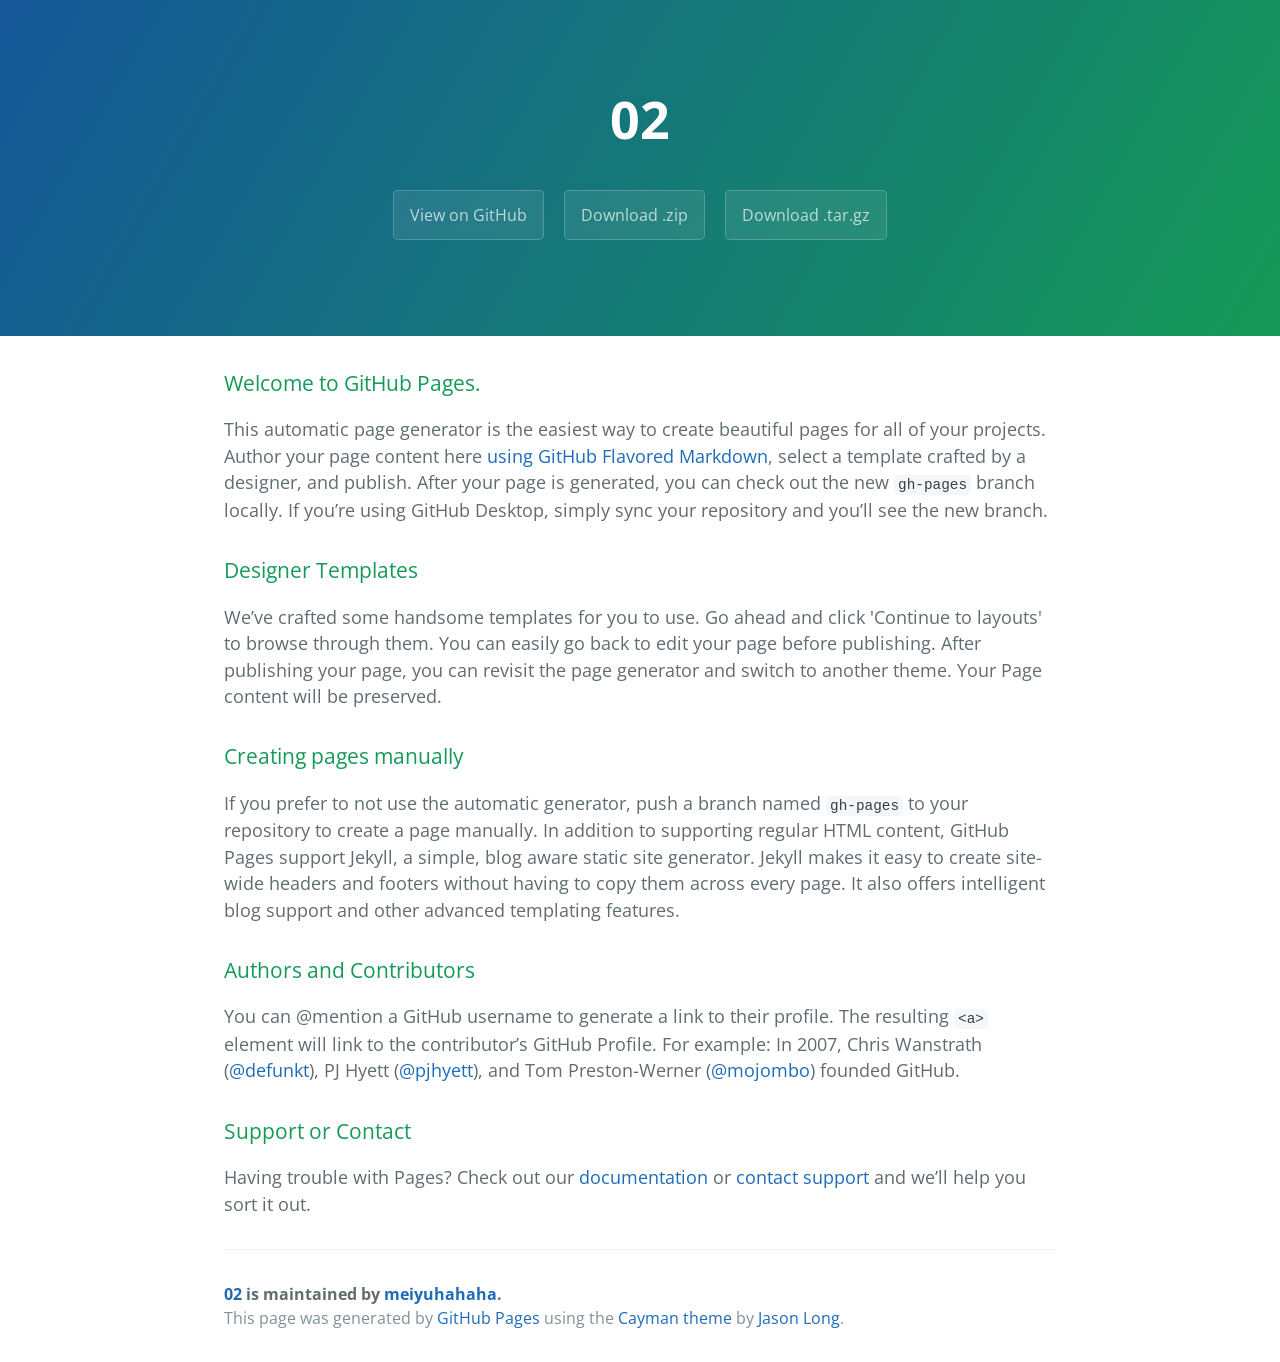
==== index.html @ 29f0afda "Create gh-pages branch via GitHub" ====
<!DOCTYPE html>
<html lang="en-us">
  <head>
    <meta charset="UTF-8">
    <title>02 by meiyuhahaha</title>
    <meta name="viewport" content="width=device-width, initial-scale=1">
    <link rel="stylesheet" type="text/css" href="stylesheets/normalize.css" media="screen">
    <link href='https://fonts.googleapis.com/css?family=Open+Sans:400,700' rel='stylesheet' type='text/css'>
    <link rel="stylesheet" type="text/css" href="stylesheets/stylesheet.css" media="screen">
    <link rel="stylesheet" type="text/css" href="stylesheets/github-light.css" media="screen">
  </head>
  <body>
    <section class="page-header">
      <h1 class="project-name">02</h1>
      <h2 class="project-tagline"></h2>
      <a href="https://github.com/meiyuhahaha/02" class="btn">View on GitHub</a>
      <a href="https://github.com/meiyuhahaha/02/zipball/master" class="btn">Download .zip</a>
      <a href="https://github.com/meiyuhahaha/02/tarball/master" class="btn">Download .tar.gz</a>
    </section>

    <section class="main-content">
      <h3>
<a id="welcome-to-github-pages" class="anchor" href="#welcome-to-github-pages" aria-hidden="true"><span aria-hidden="true" class="octicon octicon-link"></span></a>Welcome to GitHub Pages.</h3>

<p>This automatic page generator is the easiest way to create beautiful pages for all of your projects. Author your page content here <a href="https://guides.github.com/features/mastering-markdown/">using GitHub Flavored Markdown</a>, select a template crafted by a designer, and publish. After your page is generated, you can check out the new <code>gh-pages</code> branch locally. If you’re using GitHub Desktop, simply sync your repository and you’ll see the new branch.</p>

<h3>
<a id="designer-templates" class="anchor" href="#designer-templates" aria-hidden="true"><span aria-hidden="true" class="octicon octicon-link"></span></a>Designer Templates</h3>

<p>We’ve crafted some handsome templates for you to use. Go ahead and click 'Continue to layouts' to browse through them. You can easily go back to edit your page before publishing. After publishing your page, you can revisit the page generator and switch to another theme. Your Page content will be preserved.</p>

<h3>
<a id="creating-pages-manually" class="anchor" href="#creating-pages-manually" aria-hidden="true"><span aria-hidden="true" class="octicon octicon-link"></span></a>Creating pages manually</h3>

<p>If you prefer to not use the automatic generator, push a branch named <code>gh-pages</code> to your repository to create a page manually. In addition to supporting regular HTML content, GitHub Pages support Jekyll, a simple, blog aware static site generator. Jekyll makes it easy to create site-wide headers and footers without having to copy them across every page. It also offers intelligent blog support and other advanced templating features.</p>

<h3>
<a id="authors-and-contributors" class="anchor" href="#authors-and-contributors" aria-hidden="true"><span aria-hidden="true" class="octicon octicon-link"></span></a>Authors and Contributors</h3>

<p>You can @mention a GitHub username to generate a link to their profile. The resulting <code>&lt;a&gt;</code> element will link to the contributor’s GitHub Profile. For example: In 2007, Chris Wanstrath (<a href="https://github.com/defunkt" class="user-mention">@defunkt</a>), PJ Hyett (<a href="https://github.com/pjhyett" class="user-mention">@pjhyett</a>), and Tom Preston-Werner (<a href="https://github.com/mojombo" class="user-mention">@mojombo</a>) founded GitHub.</p>

<h3>
<a id="support-or-contact" class="anchor" href="#support-or-contact" aria-hidden="true"><span aria-hidden="true" class="octicon octicon-link"></span></a>Support or Contact</h3>

<p>Having trouble with Pages? Check out our <a href="https://help.github.com/pages">documentation</a> or <a href="https://github.com/contact">contact support</a> and we’ll help you sort it out.</p>

      <footer class="site-footer">
        <span class="site-footer-owner"><a href="https://github.com/meiyuhahaha/02">02</a> is maintained by <a href="https://github.com/meiyuhahaha">meiyuhahaha</a>.</span>

        <span class="site-footer-credits">This page was generated by <a href="https://pages.github.com">GitHub Pages</a> using the <a href="https://github.com/jasonlong/cayman-theme">Cayman theme</a> by <a href="https://twitter.com/jasonlong">Jason Long</a>.</span>
      </footer>

    </section>

  
  </body>
</html>
---- stylesheets/stylesheet.css ----
* {
  box-sizing: border-box; }

body {
  padding: 0;
  margin: 0;
  font-family: "Open Sans", "Helvetica Neue", Helvetica, Arial, sans-serif;
  font-size: 16px;
  line-height: 1.5;
  color: #606c71; }

a {
  color: #1e6bb8;
  text-decoration: none; }
  a:hover {
    text-decoration: underline; }

.btn {
  display: inline-block;
  margin-bottom: 1rem;
  color: rgba(255, 255, 255, 0.7);
  background-color: rgba(255, 255, 255, 0.08);
  border-color: rgba(255, 255, 255, 0.2);
  border-style: solid;
  border-width: 1px;
  border-radius: 0.3rem;
  transition: color 0.2s, background-color 0.2s, border-color 0.2s; }
  .btn + .btn {
    margin-left: 1rem; }

.btn:hover {
  color: rgba(255, 255, 255, 0.8);
  text-decoration: none;
  background-color: rgba(255, 255, 255, 0.2);
  border-color: rgba(255, 255, 255, 0.3); }

@media screen and (min-width: 64em) {
  .btn {
    padding: 0.75rem 1rem; } }

@media screen and (min-width: 42em) and (max-width: 64em) {
  .btn {
    padding: 0.6rem 0.9rem;
    font-size: 0.9rem; } }

@media screen and (max-width: 42em) {
  .btn {
    display: block;
    width: 100%;
    padding: 0.75rem;
    font-size: 0.9rem; }
    .btn + .btn {
      margin-top: 1rem;
      margin-left: 0; } }

.page-header {
  color: #fff;
  text-align: center;
  background-color: #159957;
  background-image: linear-gradient(120deg, #155799, #159957); }

@media screen and (min-width: 64em) {
  .page-header {
    padding: 5rem 6rem; } }

@media screen and (min-width: 42em) and (max-width: 64em) {
  .page-header {
    padding: 3rem 4rem; } }

@media screen and (max-width: 42em) {
  .page-header {
    padding: 2rem 1rem; } }

.project-name {
  margin-top: 0;
  margin-bottom: 0.1rem; }

@media screen and (min-width: 64em) {
  .project-name {
    font-size: 3.25rem; } }

@media screen and (min-width: 42em) and (max-width: 64em) {
  .project-name {
    font-size: 2.25rem; } }

@media screen and (max-width: 42em) {
  .project-name {
    font-size: 1.75rem; } }

.project-tagline {
  margin-bottom: 2rem;
  font-weight: normal;
  opacity: 0.7; }

@media screen and (min-width: 64em) {
  .project-tagline {
    font-size: 1.25rem; } }

@media screen and (min-width: 42em) and (max-width: 64em) {
  .project-tagline {
    font-size: 1.15rem; } }

@media screen and (max-width: 42em) {
  .project-tagline {
    font-size: 1rem; } }

.main-content :first-child {
  margin-top: 0; }
.main-content img {
  max-width: 100%; }
.main-content h1, .main-content h2, .main-content h3, .main-content h4, .main-content h5, .main-content h6 {
  margin-top: 2rem;
  margin-bottom: 1rem;
  font-weight: normal;
  color: #159957; }
.main-content p {
  margin-bottom: 1em; }
.main-content code {
  padding: 2px 4px;
  font-family: Consolas, "Liberation Mono", Menlo, Courier, monospace;
  font-size: 0.9rem;
  color: #383e41;
  background-color: #f3f6fa;
  border-radius: 0.3rem; }
.main-content pre {
  padding: 0.8rem;
  margin-top: 0;
  margin-bottom: 1rem;
  font: 1rem Consolas, "Liberation Mono", Menlo, Courier, monospace;
  color: #567482;
  word-wrap: normal;
  background-color: #f3f6fa;
  border: solid 1px #dce6f0;
  border-radius: 0.3rem; }
  .main-content pre > code {
    padding: 0;
    margin: 0;
    font-size: 0.9rem;
    color: #567482;
    word-break: normal;
    white-space: pre;
    background: transparent;
    border: 0; }
.main-content .highlight {
  margin-bottom: 1rem; }
  .main-content .highlight pre {
    margin-bottom: 0;
    word-break: normal; }
.main-content .highlight pre, .main-content pre {
  padding: 0.8rem;
  overflow: auto;
  font-size: 0.9rem;
  line-height: 1.45;
  border-radius: 0.3rem; }
.main-content pre code, .main-content pre tt {
  display: inline;
  max-width: initial;
  padding: 0;
  margin: 0;
  overflow: initial;
  line-height: inherit;
  word-wrap: normal;
  background-color: transparent;
  border: 0; }
  .main-content pre code:before, .main-content pre code:after, .main-content pre tt:before, .main-content pre tt:after {
    content: normal; }
.main-content ul, .main-content ol {
  margin-top: 0; }
.main-content blockquote {
  padding: 0 1rem;
  margin-left: 0;
  color: #819198;
  border-left: 0.3rem solid #dce6f0; }
  .main-content blockquote > :first-child {
    margin-top: 0; }
  .main-content blockquote > :last-child {
    margin-bottom: 0; }
.main-content table {
  display: block;
  width: 100%;
  overflow: auto;
  word-break: normal;
  word-break: keep-all; }
  .main-content table th {
    font-weight: bold; }
  .main-content table th, .main-content table td {
    padding: 0.5rem 1rem;
    border: 1px solid #e9ebec; }
.main-content dl {
  padding: 0; }
  .main-content dl dt {
    padding: 0;
    margin-top: 1rem;
    font-size: 1rem;
    font-weight: bold; }
  .main-content dl dd {
    padding: 0;
    margin-bottom: 1rem; }
.main-content hr {
  height: 2px;
  padding: 0;
  margin: 1rem 0;
  background-color: #eff0f1;
  border: 0; }

@media screen and (min-width: 64em) {
  .main-content {
    max-width: 64rem;
    padding: 2rem 6rem;
    margin: 0 auto;
    font-size: 1.1rem; } }

@media screen and (min-width: 42em) and (max-width: 64em) {
  .main-content {
    padding: 2rem 4rem;
    font-size: 1.1rem; } }

@media screen and (max-width: 42em) {
  .main-content {
    padding: 2rem 1rem;
    font-size: 1rem; } }

.site-footer {
  padding-top: 2rem;
  margin-top: 2rem;
  border-top: solid 1px #eff0f1; }

.site-footer-owner {
  display: block;
  font-weight: bold; }

.site-footer-credits {
  color: #819198; }

@media screen and (min-width: 64em) {
  .site-footer {
    font-size: 1rem; } }

@media screen and (min-width: 42em) and (max-width: 64em) {
  .site-footer {
    font-size: 1rem; } }

@media screen and (max-width: 42em) {
  .site-footer {
    font-size: 0.9rem; } }
---- stylesheets/github-light.css ----
/*
The MIT License (MIT)

Copyright (c) 2016 GitHub, Inc.

Permission is hereby granted, free of charge, to any person obtaining a copy
of this software and associated documentation files (the "Software"), to deal
in the Software without restriction, including without limitation the rights
to use, copy, modify, merge, publish, distribute, sublicense, and/or sell
copies of the Software, and to permit persons to whom the Software is
furnished to do so, subject to the following conditions:

The above copyright notice and this permission notice shall be included in all
copies or substantial portions of the Software.

THE SOFTWARE IS PROVIDED "AS IS", WITHOUT WARRANTY OF ANY KIND, EXPRESS OR
IMPLIED, INCLUDING BUT NOT LIMITED TO THE WARRANTIES OF MERCHANTABILITY,
FITNESS FOR A PARTICULAR PURPOSE AND NONINFRINGEMENT. IN NO EVENT SHALL THE
AUTHORS OR COPYRIGHT HOLDERS BE LIABLE FOR ANY CLAIM, DAMAGES OR OTHER
LIABILITY, WHETHER IN AN ACTION OF CONTRACT, TORT OR OTHERWISE, ARISING FROM,
OUT OF OR IN CONNECTION WITH THE SOFTWARE OR THE USE OR OTHER DEALINGS IN THE
SOFTWARE.

*/

.pl-c /* comment */ {
  color: #969896;
}

.pl-c1 /* constant, variable.other.constant, support, meta.property-name, support.constant, support.variable, meta.module-reference, markup.raw, meta.diff.header */,
.pl-s .pl-v /* string variable */ {
  color: #0086b3;
}

.pl-e /* entity */,
.pl-en /* entity.name */ {
  color: #795da3;
}

.pl-smi /* variable.parameter.function, storage.modifier.package, storage.modifier.import, storage.type.java, variable.other */,
.pl-s .pl-s1 /* string source */ {
  color: #333;
}

.pl-ent /* entity.name.tag */ {
  color: #63a35c;
}

.pl-k /* keyword, storage, storage.type */ {
  color: #a71d5d;
}

.pl-s /* string */,
.pl-pds /* punctuation.definition.string, string.regexp.character-class */,
.pl-s .pl-pse .pl-s1 /* string punctuation.section.embedded source */,
.pl-sr /* string.regexp */,
.pl-sr .pl-cce /* string.regexp constant.character.escape */,
.pl-sr .pl-sre /* string.regexp source.ruby.embedded */,
.pl-sr .pl-sra /* string.regexp string.regexp.arbitrary-repitition */ {
  color: #183691;
}

.pl-v /* variable */ {
  color: #ed6a43;
}

.pl-id /* invalid.deprecated */ {
  color: #b52a1d;
}

.pl-ii /* invalid.illegal */ {
  color: #f8f8f8;
  background-color: #b52a1d;
}

.pl-sr .pl-cce /* string.regexp constant.character.escape */ {
  font-weight: bold;
  color: #63a35c;
}

.pl-ml /* markup.list */ {
  color: #693a17;
}

.pl-mh /* markup.heading */,
.pl-mh .pl-en /* markup.heading entity.name */,
.pl-ms /* meta.separator */ {
  font-weight: bold;
  color: #1d3e81;
}

.pl-mq /* markup.quote */ {
  color: #008080;
}

.pl-mi /* markup.italic */ {
  font-style: italic;
  color: #333;
}

.pl-mb /* markup.bold */ {
  font-weight: bold;
  color: #333;
}

.pl-md /* markup.deleted, meta.diff.header.from-file */ {
  color: #bd2c00;
  background-color: #ffecec;
}

.pl-mi1 /* markup.inserted, meta.diff.header.to-file */ {
  color: #55a532;
  background-color: #eaffea;
}

.pl-mdr /* meta.diff.range */ {
  font-weight: bold;
  color: #795da3;
}

.pl-mo /* meta.output */ {
  color: #1d3e81;
}
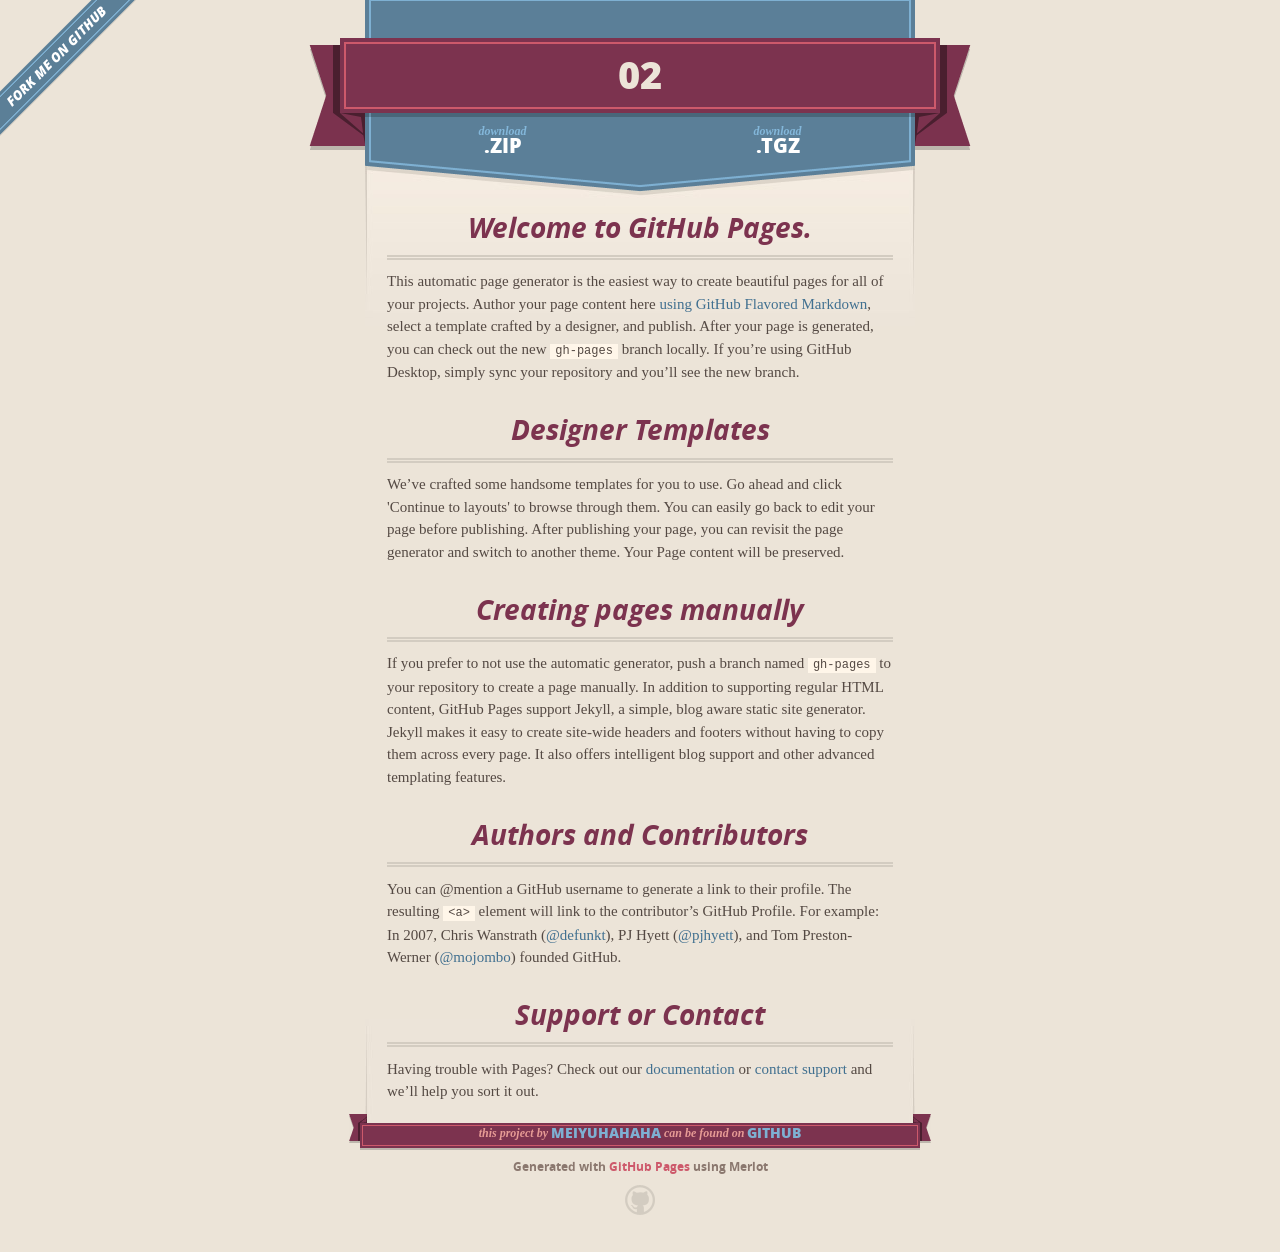
==== commit a44f7d85: "Create gh-pages branch via GitHub" ====
--- a/index.html
+++ b/index.html
@@ -1,25 +1,52 @@
 <!DOCTYPE html>
-<html lang="en-us">
+<html>
   <head>
-    <meta charset="UTF-8">
+    <meta charset='utf-8'>
+    <meta http-equiv="X-UA-Compatible" content="chrome=1">
+    <meta name="viewport" content="width=640">
+
+    <link rel="stylesheet" href="stylesheets/core.css" media="screen">
+    <link rel="stylesheet" href="stylesheets/mobile.css" media="handheld, only screen and (max-device-width:640px)">
+    <link rel="stylesheet" href="stylesheets/github-light.css">
+
+    <script type="text/javascript" src="javascripts/modernizr.js"></script>
+    <script type="text/javascript" src="https://ajax.googleapis.com/ajax/libs/jquery/1.7.1/jquery.min.js"></script>
+    <script type="text/javascript" src="javascripts/headsmart.min.js"></script>
+    <script type="text/javascript">
+      $(document).ready(function () {
+        $('#main_content').headsmart()
+      })
+    </script>
     <title>02 by meiyuhahaha</title>
-    <meta name="viewport" content="width=device-width, initial-scale=1">
-    <link rel="stylesheet" type="text/css" href="stylesheets/normalize.css" media="screen">
-    <link href='https://fonts.googleapis.com/css?family=Open+Sans:400,700' rel='stylesheet' type='text/css'>
-    <link rel="stylesheet" type="text/css" href="stylesheets/stylesheet.css" media="screen">
-    <link rel="stylesheet" type="text/css" href="stylesheets/github-light.css" media="screen">
   </head>
+
   <body>
-    <section class="page-header">
-      <h1 class="project-name">02</h1>
-      <h2 class="project-tagline"></h2>
-      <a href="https://github.com/meiyuhahaha/02" class="btn">View on GitHub</a>
-      <a href="https://github.com/meiyuhahaha/02/zipball/master" class="btn">Download .zip</a>
-      <a href="https://github.com/meiyuhahaha/02/tarball/master" class="btn">Download .tar.gz</a>
-    </section>
+    <a id="forkme_banner" href="https://github.com/meiyuhahaha/_02">View on GitHub</a>
+    <div class="shell">
 
-    <section class="main-content">
-      <h3>
+      <header>
+        <span class="ribbon-outer">
+          <span class="ribbon-inner">
+            <h1>02</h1>
+            <h2></h2>
+          </span>
+          <span class="left-tail"></span>
+          <span class="right-tail"></span>
+        </span>
+      </header>
+
+      <section id="downloads">
+        <span class="inner">
+          <a href="https://github.com/meiyuhahaha/_02/zipball/master" class="zip"><em>download</em> .ZIP</a><a href="https://github.com/meiyuhahaha/_02/tarball/master" class="tgz"><em>download</em> .TGZ</a>
+        </span>
+      </section>
+
+
+      <span class="banner-fix"></span>
+
+
+      <section id="main_content">
+        <h3>
 <a id="welcome-to-github-pages" class="anchor" href="#welcome-to-github-pages" aria-hidden="true"><span aria-hidden="true" class="octicon octicon-link"></span></a>Welcome to GitHub Pages.</h3>
 
 <p>This automatic page generator is the easiest way to create beautiful pages for all of your projects. Author your page content here <a href="https://guides.github.com/features/mastering-markdown/">using GitHub Flavored Markdown</a>, select a template crafted by a designer, and publish. After your page is generated, you can check out the new <code>gh-pages</code> branch locally. If you’re using GitHub Desktop, simply sync your repository and you’ll see the new branch.</p>
@@ -43,15 +70,22 @@
 <a id="support-or-contact" class="anchor" href="#support-or-contact" aria-hidden="true"><span aria-hidden="true" class="octicon octicon-link"></span></a>Support or Contact</h3>
 
 <p>Having trouble with Pages? Check out our <a href="https://help.github.com/pages">documentation</a> or <a href="https://github.com/contact">contact support</a> and we’ll help you sort it out.</p>
+      </section>
 
-      <footer class="site-footer">
-        <span class="site-footer-owner"><a href="https://github.com/meiyuhahaha/02">02</a> is maintained by <a href="https://github.com/meiyuhahaha">meiyuhahaha</a>.</span>
-
-        <span class="site-footer-credits">This page was generated by <a href="https://pages.github.com">GitHub Pages</a> using the <a href="https://github.com/jasonlong/cayman-theme">Cayman theme</a> by <a href="https://twitter.com/jasonlong">Jason Long</a>.</span>
+      <footer>
+        <span class="ribbon-outer">
+          <span class="ribbon-inner">
+            <p>this project by <a href="https://github.com/meiyuhahaha">meiyuhahaha</a> can be found on <a href="https://github.com/meiyuhahaha/_02">GitHub</a></p>
+          </span>
+          <span class="left-tail"></span>
+          <span class="right-tail"></span>
+        </span>
+        <p>Generated with <a href="https://pages.github.com">GitHub Pages</a> using Merlot</p>
+        <span class="octocat"></span>
       </footer>
 
-    </section>
+    </div>
 
-  
+    
   </body>
 </html>
--- a/stylesheets/core.css
+++ b/stylesheets/core.css
@@ -0,0 +1,3 @@
+@import url("screen.css");
+@import url("non-screen.css") handheld;
+@import url("non-screen.css") only screen and (max-device-width:640px);
--- a/stylesheets/mobile.css
+++ b/stylesheets/mobile.css
@@ -0,0 +1,510 @@
+/* Generated by Font Squirrel (http://www.fontsquirrel.com) on February 9, 2012 */
+
+
+@font-face {
+  font-family: 'Open Sans';
+  src: url('../fonts/opensans-regular-webfont.eot');
+  src: url('../fonts/opensans-regular-webfont.eot?#iefix') format('embedded-opentype'),
+       url('../fonts/opensans-regular-webfont.woff') format('woff'),
+       url('../fonts/opensans-regular-webfont.ttf') format('truetype'),
+       url('../fonts/opensans-regular-webfont.svg#OpenSansRegular') format('svg');
+  font-weight: normal;
+  font-style: normal;
+}
+
+@font-face {
+  font-family: 'Open Sans';
+  src: url('../fonts/opensans-italic-webfont.eot');
+  src: url('../fonts/opensans-italic-webfont.eot?#iefix') format('embedded-opentype'),
+       url('../fonts/opensans-italic-webfont.woff') format('woff'),
+       url('../fonts/opensans-italic-webfont.ttf') format('truetype'),
+       url('../fonts/opensans-italic-webfont.svg#OpenSansItalic') format('svg');
+  font-weight: normal;
+  font-style: italic;
+}
+
+@font-face {
+  font-family: 'Open Sans';
+  src: url('../fonts/opensans-bold-webfont.eot');
+  src: url('../fonts/opensans-bold-webfont.eot?#iefix') format('embedded-opentype'),
+       url('../fonts/opensans-bold-webfont.woff') format('woff'),
+       url('../fonts/opensans-bold-webfont.ttf') format('truetype'),
+       url('../fonts/opensans-bold-webfont.svg#OpenSansBold') format('svg');
+  font-weight: bold;
+  font-style: normal;
+}
+
+@font-face {
+  font-family: 'Open Sans';
+  src: url('../fonts/opensans-bolditalic-webfont.eot');
+  src: url('../fonts/opensans-bolditalic-webfont.eot?#iefix') format('embedded-opentype'),
+       url('../fonts/opensans-bolditalic-webfont.woff') format('woff'),
+       url('../fonts/opensans-bolditalic-webfont.ttf') format('truetype'),
+       url('../fonts/opensans-bolditalic-webfont.svg#OpenSansBoldItalic') format('svg');
+  font-weight: bold;
+  font-style: italic;
+}
+
+@font-face {
+  font-family: 'Open Sans';
+  src: url('../fonts/opensans-extrabold-webfont.eot');
+  src: url('../fonts/opensans-extrabold-webfont.eot?#iefix') format('embedded-opentype'),
+       url('../fonts/opensans-extrabold-webfont.woff') format('woff'),
+       url('../fonts/opensans-extrabold-webfont.ttf') format('truetype'),
+       url('../fonts/opensans-extrabold-webfont.svg#OpenSansExtrabold') format('svg');
+  font-weight: bolder;
+  font-style: normal;
+}
+
+
+/* http://meyerweb.com/eric/tools/css/reset/ 
+   v2.0 | 20110126
+   License: none (public domain)
+*/
+
+html, body, div, span, applet, object, iframe,
+h1, h2, h3, h4, h5, h6, p, blockquote, pre,
+a, abbr, acronym, address, big, cite, code,
+del, dfn, em, img, ins, kbd, q, s, samp,
+small, strike, strong, sub, sup, tt, var,
+b, u, i, center,
+dl, dt, dd, ol, ul, li,
+fieldset, form, label, legend,
+table, caption, tbody, tfoot, thead, tr, th, td,
+article, aside, canvas, details, embed, 
+figure, figcaption, footer, header, hgroup, 
+menu, nav, output, ruby, section, summary,
+time, mark, audio, video {
+  margin: 0;
+  padding: 0;
+  border: 0;
+  font-size: 100%;
+  font: inherit;
+  vertical-align: baseline;
+}
+/* HTML5 display-role reset for older browsers */
+article, aside, details, figcaption, figure, 
+footer, header, hgroup, menu, nav, section {
+  display: block;
+}
+body {
+  line-height: 1;
+}
+ol, ul {
+  list-style: none;
+}
+blockquote, q {
+  quotes: none;
+}
+blockquote:before, blockquote:after,
+q:before, q:after {
+  content: '';
+  content: none;
+}
+table {
+  border-collapse: collapse;
+  border-spacing: 0;
+}
+
+header, footer, section {
+  display: block;
+  position: relative;
+}
+
+/* STYLES */
+
+div.shell {
+  display: block;
+  width: 640px;
+  margin: 0 auto;
+}
+
+a#forkme_banner {
+  display: none;
+}
+
+/* header */
+
+header {
+  position: relative;
+  z-index: 2;
+  margin: 0;
+  max-width: 640px;
+  top: 51px;
+}
+
+header span.ribbon-inner {
+  position: relative;
+  display: block;
+  background-color: #cd596b;
+  border: 8px solid #7c334f;
+  padding: 6px;
+  z-index: 1;
+}
+
+header span.left-tail, header span.right-tail {
+  position: relative;
+  display: block;
+  width: 19px;
+  height: 10px;
+  background: transparent url(../images/ribbon-tail-sprite-2x.png) 0 0 no-repeat;
+  position: absolute;
+  bottom: -10px;
+  z-index: 0;
+}
+
+header span.left-tail {
+  background-position: 0 0;
+  left: 0;
+}
+
+header span.right-tail {
+  background-position: -19px 0;
+  right: 0;
+}
+
+header h1 {
+  background-color: #7c334f;
+  font-size: 2em;
+  font-weight: bolder;
+  font-style: normal;
+  text-transform: uppercase;
+  color: #ece4d8;
+  text-align: center;
+  line-height:1;  
+  padding: 14px 20px 0;
+}
+
+header h2 {
+  background-color: #7c334f;
+  font: bold italic .85em/1.5 Georgia, Times, “Times New Roman”, serif;
+  color: #e69b95;
+  padding-bottom: 14px;
+  margin-top: -3px;
+  text-align: center;
+}
+
+section#downloads {
+  position: relative;
+  display: block;
+  height: 171px;
+  width: 602px;
+  padding-bottom: 150px;
+  margin: 51px auto -250px;
+  z-index: 1;
+  background: transparent url(../images/shield.png) center 0 no-repeat;
+}
+
+section#downloads a {
+  display: none;
+}
+
+span.banner-fix {
+  background: transparent url(../images/shield-fallback.png) center top no-repeat;
+  display: block;
+  height: 31px;
+  position: absolute;
+  width: 640px;
+  top: 20px;
+
+}
+
+section#main_content {
+  z-index: 2;
+  padding: 20px 40px 0;
+  min-height:185px;
+}
+
+/* footer */
+
+footer {
+  background: none;
+  padding-top: 104px;
+  margin: -94px auto 40px;
+  max-width:640px;
+  text-align: center;
+}
+
+footer span.ribbon-outer {
+  display: block;
+  position: relative;
+  border-bottom: 2px solid #bdb6ad;
+}
+
+footer span.ribbon-inner {
+  position: relative;
+  display: block;
+  background-color: #cd596b;
+  border: 8px solid #7c334f;
+  padding: 6px;
+  z-index: 1;
+}
+
+footer p {
+  font-family: 'Open Sans', sans-serif;
+  font-weight: bold;
+  font-size: .6em;
+  color: #8b786f;
+}
+
+footer a {
+  color: #cd596b;
+}
+
+footer span.ribbon-inner p {
+  background-color: #7c334f;
+  margin: 0;
+  color: #e69b95;
+  font: bold italic 22px/1 Georgia, Times, “Times New Roman”, serif;
+  height: auto;
+  line-height: 1.1;
+  padding: 20px 0px 10px;
+}
+
+footer span.ribbon-inner a {
+  display: block;
+  position: relative;
+  bottom: 0;
+  color: #7eb0d2;
+  font-family: 'Open Sans', sans-serif;
+  text-transform: uppercase;
+  font-style: normal;
+  font-weight: bolder;
+  font-size: 38px;
+  padding-bottom: 10px;
+}
+
+footer span.ribbon-inner a:hover {
+  color: #7eb0d2;
+}
+
+footer span.left-tail, footer span.right-tail {
+  position: relative;
+  display: block;
+  width: 23px;
+  height: 126px;
+  background: transparent url(../images/small-ribbon-tail-sprite-2x.png) 0 0 no-repeat;
+  position: absolute;
+  top: -126px;
+  z-index: 0;
+}
+
+footer span.left-tail {
+  background-position: 0 0;
+  left: 0;
+}
+
+footer span.right-tail {
+  background-position: -23px 0;
+  right: 0;
+}
+
+footer span.octocat {
+  background: transparent url(../images/octocat-2x.png) 0 0 no-repeat;
+  display: block;
+  width: 60px;
+  height: 60px;
+  margin: 20px auto 0;}
+
+/* content */
+
+body {
+  background: #ece4d8;
+  font: normal normal 30px/1.5 Georgia, Palatino,” Palatino Linotype”, Times, “Times New Roman”, serif;
+  color: #544943;
+  -webkit-font-smoothing: antialiased;
+}
+
+a, a:hover {
+  color: #417090;
+}
+
+a {
+  text-decoration: none;
+}
+
+a:hover {
+  text-decoration: underline;
+}
+
+h1,h2,h3,h4,h5,h6 {
+  font-family: 'Open Sans', sans-serif;
+  font-weight: bold;
+}
+
+p {
+  margin: .7em 0 0;
+}
+
+strong {
+  font-weight: bold;
+}
+
+em {
+  font-style: italic;
+}
+
+ol {
+  margin: .7em 0;
+  list-style-type: decimal;
+  padding-left: 1.35em;
+}
+
+ul {
+  margin: .7em 0;
+  padding-left: 1.35em;
+}
+
+ul li {
+  padding-left: 20px;
+  background: transparent url(../images/chevron-2x.png) left 15px no-repeat;
+}
+
+blockquote {
+  font-family: 'Open Sans', sans-serif;
+  margin: 20px 0;
+  color: #8b786f;
+  padding-left: 1.35em;
+  background: transparent url('../images/blockquote-gfx-2x.png') 0 8px no-repeat;
+}
+
+img {
+  -webkit-box-shadow: 0px 4px 0px #bdb6ad;
+  -moz-box-shadow: 0px 4px 0px #bdb6ad;
+  box-shadow: 0px 4px 0px #bdb6ad;
+  border: 4px solid #fff6e9;
+  max-width: 556px;
+}
+
+hr {
+  border: none;
+  outline: none;
+  height: 42px;
+  background: transparent url('../images/hr-2x.jpg') center center repeat-x;
+  margin: 0 0 20px;
+}
+
+code {
+  background: #fff6e9;
+  font: normal normal .9em/1.7 "Lucida Sans Typewriter", "Lucida Console", Monaco, "Bitstream Vera Sans Mono", monospace;
+  padding: 0 5px 1px;
+}
+
+pre {
+  margin: 10px 0 20px;
+  padding: .7em;
+  background: #fff6e9;
+  border-bottom: 4px solid #bdb6ad;
+  font: normal normal .9em/1.7 "Lucida Sans Typewriter", "Lucida Console", Monaco, "Bitstream Vera Sans Mono", monospace;
+  overflow: auto;
+}
+
+table {
+  background: #fff6e9;
+  display: table;
+  width: 100%;
+  border-collapse: separate;
+  border-bottom: 4px solid #bdb6ad;
+  margin: 10px 0;
+}
+
+tr {
+  display: table-row;
+}
+
+th {
+  display: table-cell;
+  padding: 2px 10px;
+  border: solid #ece4d8;
+  border-width: 0 4px 4px 0;
+  color: #cd596b;
+  font-family: 'Open Sans', sans-serif;
+  font-weight: bold;
+  font-size: .85em;
+}
+
+td {
+  display: table-cell;
+  padding: 0 .7em;
+  border: solid #ece4d8;
+  border-width: 0 4px 4px 0;
+}
+
+td:last-child, th:last-child {
+  border-right: none;
+}
+
+tr:last-child td {
+  border-bottom: none;
+}
+
+dl {
+  margin: .7em 0 20px;
+}
+
+dt {
+  font-family: 'Open Sans', sans-serif;
+  font-weight: bold;
+}
+
+dd {
+  padding-left: 1.35em;
+}
+
+dd p:first-child {
+  margin-top: 0;
+}
+
+/* Content based headers */
+
+#main_content > .header-level-1:first-child,
+#main_content > .header-level-2:first-child,
+#main_content > .header-level-3:first-child,
+#main_content > .header-level-4:first-child,
+#main_content > .header-level-5:first-child,
+#main_content > .header-level-6:first-child {
+  margin-top: 0;
+}
+
+.header-level-1 {
+  font-size: 1.85em;
+  border-bottom: .2em double #d3ccc1;
+  color: #7c334f;
+  text-align: center;
+  font-style: italic;
+  margin: 1.1em 0 .38em;
+  line-height: 1.2;
+  padding-bottom: 10px
+}
+
+.header-level-2 {
+  font-size: 1.58em;
+  color: #7c334f;
+  margin: .95em 0 .5em;
+  border-bottom: .1em solid #D3CCC1;
+  line-height: 1.2;
+  padding-bottom: 10px
+}
+
+.header-level-3 {
+  margin: 20px 0 10px;
+  font-size: 1.45em;
+}
+
+.header-level-4 {
+  margin: .6em 0;
+  font-size: 1.2em;
+  color: #cd596b;
+}
+
+.header-level-5 {
+  margin: .7em 0;
+  font-size: 1em;
+  color: #8b786f;
+}
+
+.header-level-6 {
+  margin: .8em 0;
+  font-size: .85em;
+  font-style: italic;
+}
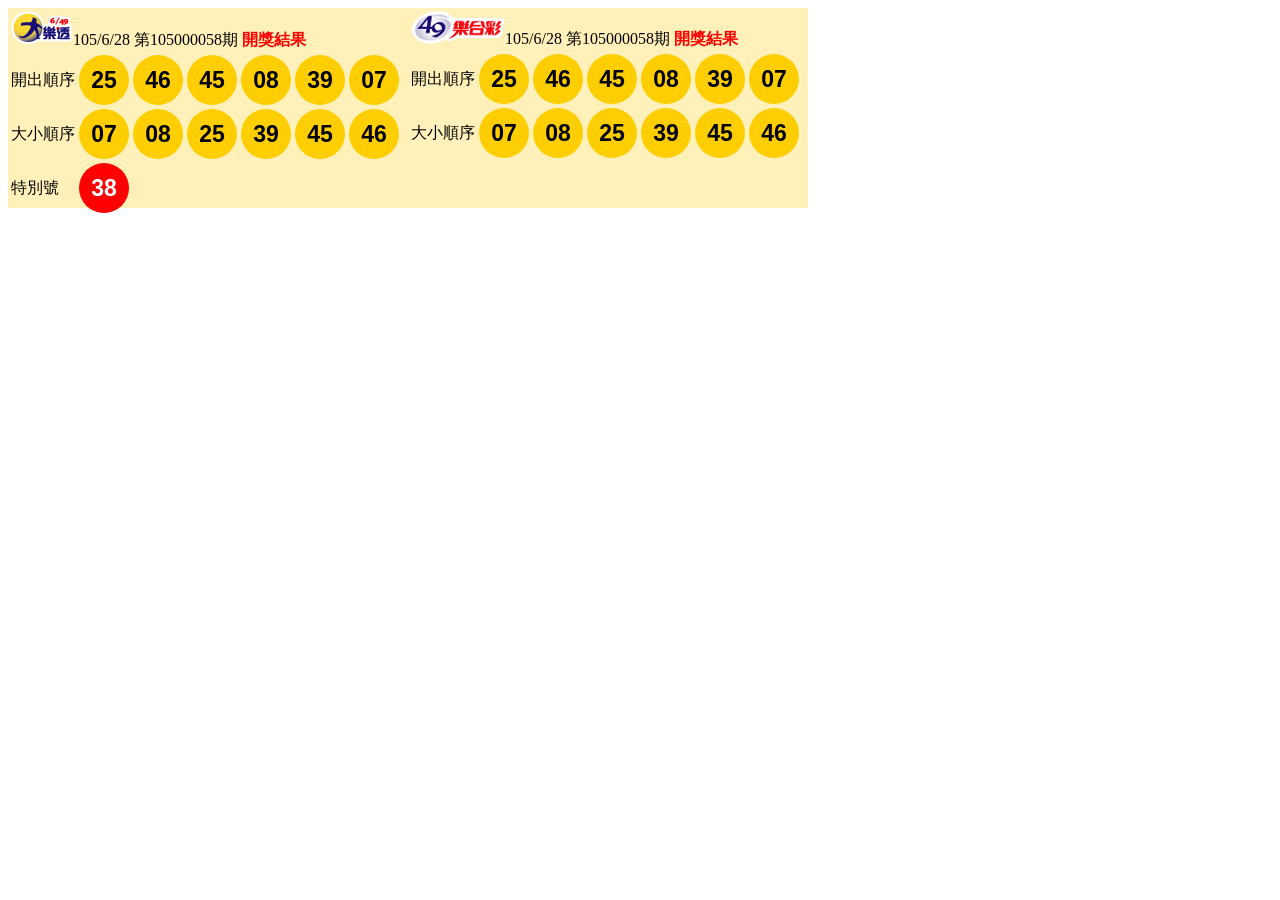
==== commit 3bcb531f: "Add files via upload" ====
--- a/index.html
+++ b/index.html
@@ -1,91 +1,52 @@
-<!DOCTYPE html>
+<!doctype html>
 <html>
-  <head>
-    <meta charset='utf-8'>
-    <meta http-equiv="X-UA-Compatible" content="chrome=1">
-    <meta name="viewport" content="width=640">
+<head>
+    <meta charset="UTF-8">
+    <title>hw2</title>
+    <link rel="stylesheet" href="style.css">
+</head>
 
-    <link rel="stylesheet" href="stylesheets/core.css" media="screen">
-    <link rel="stylesheet" href="stylesheets/mobile.css" media="handheld, only screen and (max-device-width:640px)">
-    <link rel="stylesheet" href="stylesheets/github-light.css">
-
-    <script type="text/javascript" src="javascripts/modernizr.js"></script>
-    <script type="text/javascript" src="https://ajax.googleapis.com/ajax/libs/jquery/1.7.1/jquery.min.js"></script>
-    <script type="text/javascript" src="javascripts/headsmart.min.js"></script>
-    <script type="text/javascript">
-      $(document).ready(function () {
-        $('#main_content').headsmart()
-      })
-    </script>
-    <title>02 by meiyuhahaha</title>
-  </head>
-
-  <body>
-    <a id="forkme_banner" href="https://github.com/meiyuhahaha/_02">View on GitHub</a>
-    <div class="shell">
-
-      <header>
-        <span class="ribbon-outer">
-          <span class="ribbon-inner">
-            <h1>02</h1>
-            <h2></h2>
-          </span>
-          <span class="left-tail"></span>
-          <span class="right-tail"></span>
-        </span>
-      </header>
-
-      <section id="downloads">
-        <span class="inner">
-          <a href="https://github.com/meiyuhahaha/_02/zipball/master" class="zip"><em>download</em> .ZIP</a><a href="https://github.com/meiyuhahaha/_02/tarball/master" class="tgz"><em>download</em> .TGZ</a>
-        </span>
-      </section>
-
-
-      <span class="banner-fix"></span>
-
-
-      <section id="main_content">
-        <h3>
-<a id="welcome-to-github-pages" class="anchor" href="#welcome-to-github-pages" aria-hidden="true"><span aria-hidden="true" class="octicon octicon-link"></span></a>Welcome to GitHub Pages.</h3>
-
-<p>This automatic page generator is the easiest way to create beautiful pages for all of your projects. Author your page content here <a href="https://guides.github.com/features/mastering-markdown/">using GitHub Flavored Markdown</a>, select a template crafted by a designer, and publish. After your page is generated, you can check out the new <code>gh-pages</code> branch locally. If you’re using GitHub Desktop, simply sync your repository and you’ll see the new branch.</p>
-
-<h3>
-<a id="designer-templates" class="anchor" href="#designer-templates" aria-hidden="true"><span aria-hidden="true" class="octicon octicon-link"></span></a>Designer Templates</h3>
-
-<p>We’ve crafted some handsome templates for you to use. Go ahead and click 'Continue to layouts' to browse through them. You can easily go back to edit your page before publishing. After publishing your page, you can revisit the page generator and switch to another theme. Your Page content will be preserved.</p>
-
-<h3>
-<a id="creating-pages-manually" class="anchor" href="#creating-pages-manually" aria-hidden="true"><span aria-hidden="true" class="octicon octicon-link"></span></a>Creating pages manually</h3>
-
-<p>If you prefer to not use the automatic generator, push a branch named <code>gh-pages</code> to your repository to create a page manually. In addition to supporting regular HTML content, GitHub Pages support Jekyll, a simple, blog aware static site generator. Jekyll makes it easy to create site-wide headers and footers without having to copy them across every page. It also offers intelligent blog support and other advanced templating features.</p>
-
-<h3>
-<a id="authors-and-contributors" class="anchor" href="#authors-and-contributors" aria-hidden="true"><span aria-hidden="true" class="octicon octicon-link"></span></a>Authors and Contributors</h3>
-
-<p>You can @mention a GitHub username to generate a link to their profile. The resulting <code>&lt;a&gt;</code> element will link to the contributor’s GitHub Profile. For example: In 2007, Chris Wanstrath (<a href="https://github.com/defunkt" class="user-mention">@defunkt</a>), PJ Hyett (<a href="https://github.com/pjhyett" class="user-mention">@pjhyett</a>), and Tom Preston-Werner (<a href="https://github.com/mojombo" class="user-mention">@mojombo</a>) founded GitHub.</p>
-
-<h3>
-<a id="support-or-contact" class="anchor" href="#support-or-contact" aria-hidden="true"><span aria-hidden="true" class="octicon octicon-link"></span></a>Support or Contact</h3>
-
-<p>Having trouble with Pages? Check out our <a href="https://help.github.com/pages">documentation</a> or <a href="https://github.com/contact">contact support</a> and we’ll help you sort it out.</p>
-      </section>
-
-      <footer>
-        <span class="ribbon-outer">
-          <span class="ribbon-inner">
-            <p>this project by <a href="https://github.com/meiyuhahaha">meiyuhahaha</a> can be found on <a href="https://github.com/meiyuhahaha/_02">GitHub</a></p>
-          </span>
-          <span class="left-tail"></span>
-          <span class="right-tail"></span>
-        </span>
-        <p>Generated with <a href="https://pages.github.com">GitHub Pages</a> using Merlot</p>
-        <span class="octocat"></span>
-      </footer>
-
+<body>
+    
+    <div>
+    <table > 
+    <tr>
+        <td colspan="7"><img src="1.gif" >105/6/28 第105000058期 <font color="red"><strong>開獎結果</strong></font></td>  
+    </tr>
+    <tr>
+        <td>開出順序</td>
+        <td> <div class="circle">25</div></td>
+        <td> <div class="circle">46</div></td><td> <div class="circle">45</div></td><td> <div class="circle">08</div></td><td> <div class="circle">39</div></td><td> <div class="circle">07</div></td>
+    </tr>
+    <tr>
+        <td>大小順序</td>
+        <td> <div class="circle">07</div></td>
+        <td> <div class="circle">08</div></td><td> <div class="circle">25</div></td><td> <div class="circle">39</div></td><td> <div class="circle">45</div></td><td> <div class="circle">46</div></td>
+    </tr>
+    <tr>
+        <td>特別號</td>
+        <td> <div class="red">38</div></td>
+    </tr>
+    </table>
     </div>
-
     
-  </body>
-</html>
+    <div>
+    <table > 
+    <tr>
+        <td colspan="7"><img src="2.gif" >105/6/28 第105000058期 <font color="red"><strong>開獎結果</strong></font></td>  
+    </tr>
+    <tr>
+        <td>開出順序</td>
+        <td> <div class="circle">25</div></td>
+        <td> <div class="circle">46</div></td><td> <div class="circle">45</div></td><td> <div class="circle">08</div></td><td> <div class="circle">39</div></td><td> <div class="circle">07</div></td>
+    </tr>
+    <tr>
+        <td>大小順序</td>
+        <td> <div class="circle">07</div></td>
+        <td> <div class="circle">08</div></td><td> <div class="circle">25</div></td><td> <div class="circle">39</div></td><td> <div class="circle">45</div></td><td> <div class="circle">46</div></td>
+    </tr>
+    </table>
+    </div>
+    
+</body>
+</html>
--- a/style.css
+++ b/style.css
@@ -0,0 +1,35 @@
+.circle{
+    width: 50px;
+    height: 50px;
+    border-radius: 50%;
+    font-size: 23px;
+    font-family: Arial;
+    font-weight: 900;
+    color:#000;
+    line-height:50px;
+    text-align:center;
+    background:#ffce00;
+
+}
+
+.red{
+    width: 50px;
+    height: 50px;
+    border-radius: 50%;
+    font-size: 23px;
+    font-family: Arial;
+    font-weight: 900;
+    color:#000;
+    line-height:50px;
+    text-align:center;
+    color:#fff;
+    background:#ff0000;
+
+}
+
+div{  
+    width: 400px;   
+    height: 200px;
+    background-color: #fff1b9;
+    float:left;
+}
